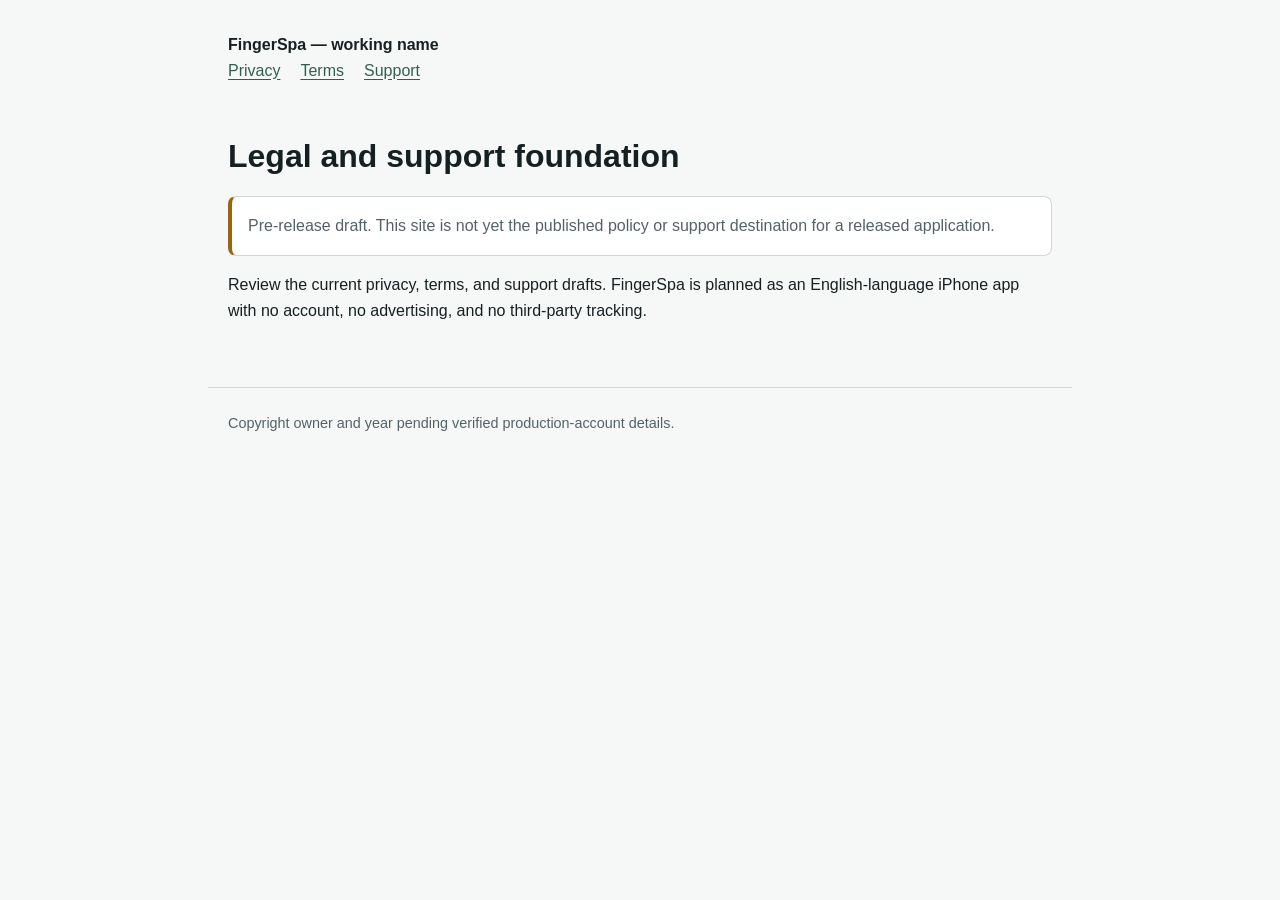
==== index.html @ ab64bfbe "Establish PR 0 legal and support foundation" ====
<!doctype html>
<html lang="en">
<head>
  <meta charset="utf-8">
  <meta name="viewport" content="width=device-width, initial-scale=1">
  <meta name="robots" content="noindex, nofollow">
  <title>FingerSpa Legal and Support — Working Name</title>
  <link rel="stylesheet" href="assets/site.css">
</head>
<body>
  <header>
    <strong>FingerSpa — working name</strong>
    <nav aria-label="Legal and support">
      <a href="privacy.html">Privacy</a>
      <a href="terms.html">Terms</a>
      <a href="support.html">Support</a>
    </nav>
  </header>
  <main>
    <h1>Legal and support foundation</h1>
    <p class="notice">Pre-release draft. This site is not yet the published policy or support destination for a released application.</p>
    <p>Review the current privacy, terms, and support drafts. FingerSpa is planned as an English-language iPhone app with no account, no advertising, and no third-party tracking.</p>
  </main>
  <footer>Copyright owner and year pending verified production-account details.</footer>
</body>
</html>
---- assets/site.css ----
:root {
  color-scheme: light dark;
  --background: #0d1214;
  --surface: #172024;
  --text: #f3f6f5;
  --muted: #b7c3c0;
  --accent: #b2cda8;
  --warning: #f2c879;
  --border: #344349;
  font-family: -apple-system, BlinkMacSystemFont, "Segoe UI", sans-serif;
  line-height: 1.6;
}

* {
  box-sizing: border-box;
}

body {
  background: var(--background);
  color: var(--text);
  margin: 0;
}

header,
main,
footer {
  margin-inline: auto;
  max-width: 54rem;
  padding-inline: 1.25rem;
}

header {
  padding-block: 2rem 1rem;
}

nav {
  display: flex;
  flex-wrap: wrap;
  gap: 0.75rem 1.25rem;
}

a {
  color: var(--accent);
  text-underline-offset: 0.2em;
}

main {
  padding-block: 1rem 3rem;
}

h1,
h2 {
  line-height: 1.2;
}

h2 {
  margin-top: 2rem;
}

.notice {
  background: var(--surface);
  border: 1px solid var(--border);
  border-left: 0.3rem solid var(--warning);
  border-radius: 0.5rem;
  color: var(--muted);
  padding: 1rem;
}

.meta,
footer {
  color: var(--muted);
  font-size: 0.9rem;
}

footer {
  border-top: 1px solid var(--border);
  padding-block: 1.5rem 2.5rem;
}

@media (prefers-color-scheme: light) {
  :root {
    --background: #f6f8f7;
    --surface: #ffffff;
    --text: #152023;
    --muted: #536267;
    --accent: #315f4f;
    --warning: #9c6410;
    --border: #ced8d4;
  }
}
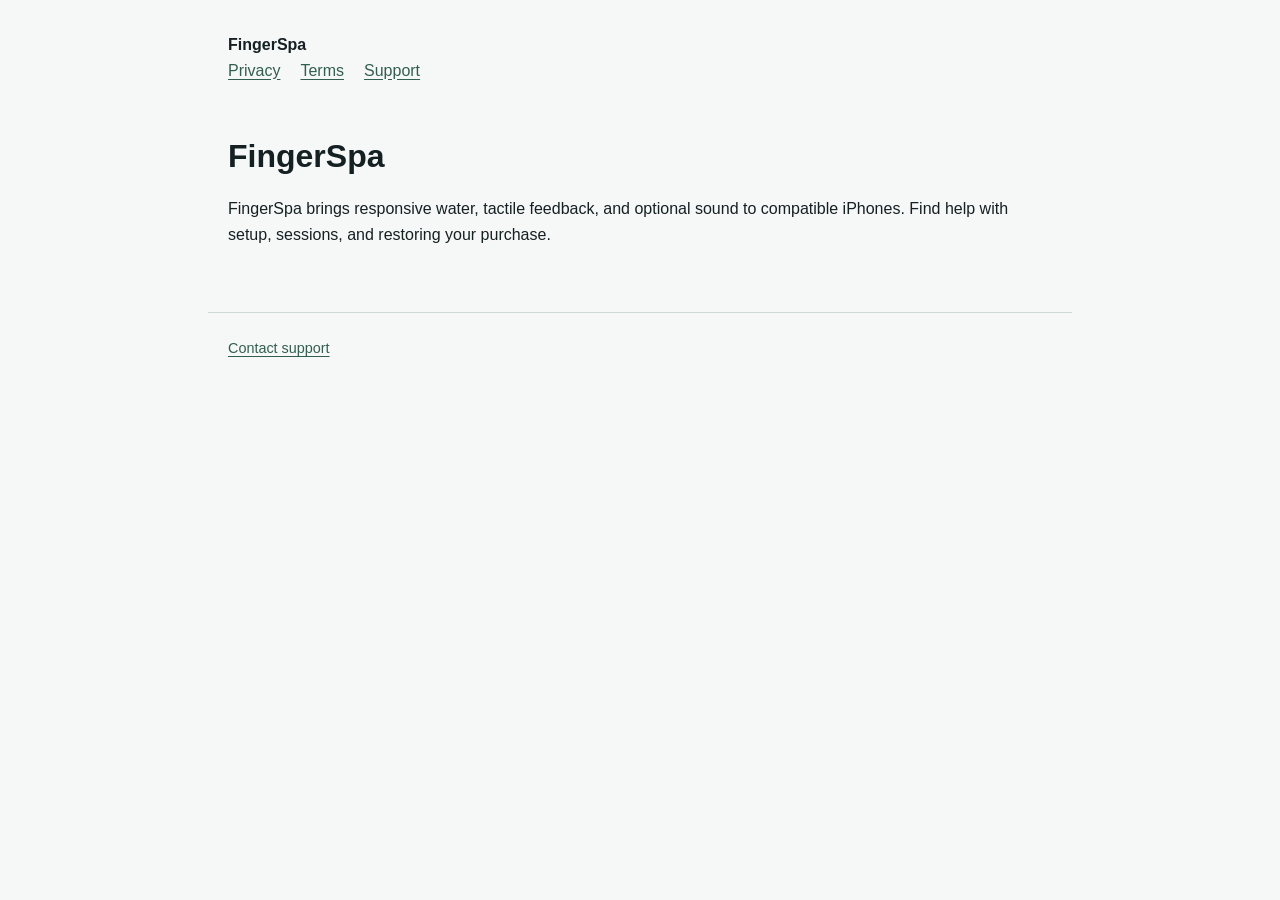
==== commit a6ccc217: "Publish FingerSpa support and privacy pages" ====
--- a/index.html
+++ b/index.html
@@ -4,12 +4,12 @@
   <meta charset="utf-8">
   <meta name="viewport" content="width=device-width, initial-scale=1">
   <meta name="robots" content="noindex, nofollow">
-  <title>FingerSpa Legal and Support — Working Name</title>
+  <title>FingerSpa Legal and Support</title>
   <link rel="stylesheet" href="assets/site.css">
 </head>
 <body>
   <header>
-    <strong>FingerSpa — working name</strong>
+    <strong>FingerSpa</strong>
     <nav aria-label="Legal and support">
       <a href="privacy.html">Privacy</a>
       <a href="terms.html">Terms</a>
@@ -17,10 +17,9 @@
     </nav>
   </header>
   <main>
-    <h1>Legal and support foundation</h1>
-    <p class="notice">Pre-release draft. This site is not yet the published policy or support destination for a released application.</p>
-    <p>Review the current privacy, terms, and support drafts. FingerSpa is planned as an English-language iPhone app with no account, no advertising, and no third-party tracking.</p>
+    <h1>FingerSpa</h1>
+    <p>FingerSpa brings responsive water, tactile feedback, and optional sound to compatible iPhones. Find help with setup, sessions, and restoring your purchase.</p>
   </main>
-  <footer>Copyright owner and year pending verified production-account details.</footer>
+  <footer><a href="support.html">Contact support</a></footer>
 </body>
 </html>
